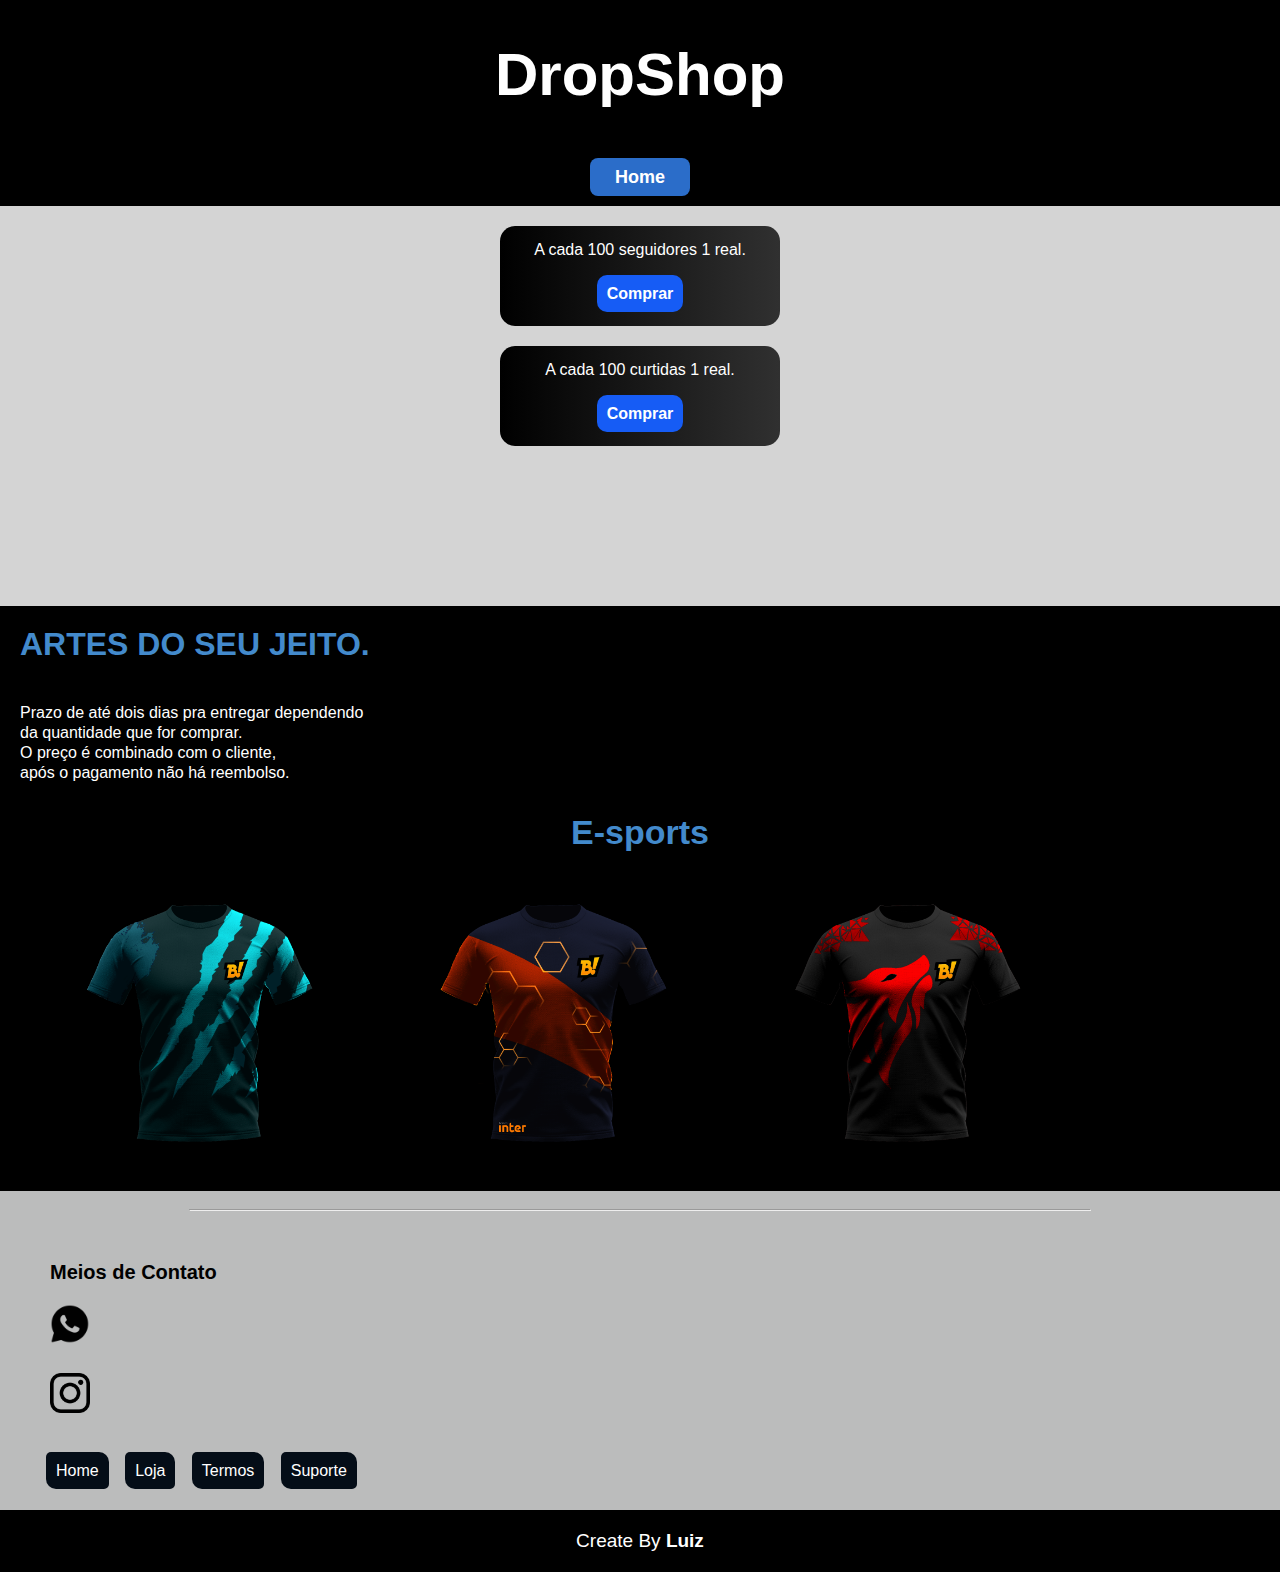
==== loja/loja.html @ 476e79e5 "Imagens atualizadas" ====
<!DOCTYPE html>
<html lang="pt-br">
<head>
    <meta charset="UTF-8">
    <meta http-equiv="X-UA-Compatible" content="IE=edge">
    <meta name="viewport" content="width=device-width, initial-scale=1.0">
    <title>Dropshop - Loja</title>
    <link rel="stylesheet" href="../CSS/style.css">
    <style>
        body {
            background-color: rgb(212, 212, 212);
        }
    </style>
</head>
<body>
    <header class="header__home">
        <h1 class="nome_do_site">DropShop</h1>
        <p class="btn_loja">
            <a href="../index.html">Home</a>
        </p>
    </header>

    <div class="container1">
        <div class="bloco_seguidores">
            <p>A cada 100 seguidores 1 real.</p>
            <p class="btn_comprar_seguidores">
                <a href="https://wa.me/5561992684938">Comprar</a>
            </p>
        </div>
        <div class="bloco_seguidores">
            <p>A cada 100 curtidas 1 real.</p>
            <p class="btn_comprar_seguidores">
                <a href="https://wa.me/5561992684938">Comprar</a>
            </p>
        </div>
    </div>
    <div class="container2">
        <h1 class="titulo_design">
            ARTES DO SEU JEITO.
        </h1>
        <p class="texto__design">
            Prazo de até dois dias pra entregar dependendo <br> da quantidade que for comprar. <br>
            O preço é combinado com o cliente, <br> após o pagamento não há reembolso.
        </p>
        <h2 class="titulo_esports">
            E-sports
        </h2>
        <div class="blusa-esports">
            <img src="../images/blusa1-esports.png" alt="Blusa 1">
        </div>
        <div class="blusa-esports">
            <img src="../images/blusa2-esports.png" alt="Blusa 2">
        </div>
        <div class="blusa-esports">
            <img src="../images/blusa3-esports.png" alt="Blusa 3">
        </div>
    </div>
    <footer class="rodape">
        <br>
        <hr>
        <p class="contato_footer">
            Meios de Contato
        </p>
        <p>
            <a href="https://wa.me/5561992684938"><img src="../images/WhatsApp-Ícone-Preto-PNG.png" alt="Imagem whatsapp"></a>
        </p>
        <p>
            <a href="https://instagram.com/drhopshop_oficial"><img src="../images/imagem-insta.png" alt="Imagem instagram"></a>
        </p>
        <div class="footer__btns">
            <p class="btn_footer">
                <a href="../index.html">Home</a>
                <a href="loja.html">Loja</a>
                <a href="#">Termos</a>
                <a href="#">Suporte</a>
            </p>
        </div>
        <p class="criado_por_luiz">Create By <a href="https://github.com/LuizHenrique001">Luiz</a></p>
    </footer>
</body>
</html>
---- CSS/style.css ----
@charset "UTF-8";

* {
    padding: 0;
    margin: 0;
}

@import url('https://fonts.googleapis.com/css2?family=Montserrat+Alternates:ital,wght@0,700;0,800;0,900;&display=swap');

@import url('https://fonts.googleapis.com/css2?family=Koulen&display=swap');

:root {
    --cor1: #13293d;
    --cor2: rgb(0, 204, 255);
    --cor3: #1e1f29;
    --cor4: #45b8ed;
    --cor5: #f3f3f3;
    --cor6: #6092ac;
}

/* Parte Inicial */

.principal {
    width: 100%;
    height: 100%;
    background-image: linear-gradient(to left, var(--cor1), #3a77b1);
}

.header__home {
    background-color: black;
}

.nome_do_site {
    font-family: 'Koulen', sans-serif;
    /*color: var(--cor2);*/
    color: white;
    padding: 40px;
    font-size: 60px;
    text-align: center;
}

.bloco_info_1 {
    background-image: linear-gradient(to right, black, rgb(37, 37, 37));
    padding: 70px 20px;
}

.info_dos_produtos {
    font-family: 'Montserrat', sans-serif;
    font-weight: bold;
    font-size: 39px;
    line-height: 50px;
    color: #3a77b1;
}

.bloco_info_2 {
    background-color: #3a77b1;
    height: 400px;
    width: 100%;
}

.info_do_site {
    font-family: 'Montserrat', sans-serif;
    color: white;
    padding: 40px;
    line-height: 39px; 
    font-size: 26px;
}

/* Blocos */

.bloco1 {
    width: 100%;
    height: 450px;
    background-color: black;
    color: white;
    padding: 20px 0px;
}

.informacao_do_bloco1 {
    color: white;
    font-family: 'Montserrat', sans-serif;
    font-weight: 800;
    padding: 40px;
    font-size: 8vh;
    line-height: 80px;
}

.btn_contato {
    font-family: Arial, Helvetica, sans-serif;
    font-weight: bold;
    font-size: 23px;
    text-align: center;
    margin-bottom: 20px;
}

.btn_contato a {
    color: white;
    padding: 8px 19px;
    border-radius: 15px;
    border: 1px solid white;
    text-decoration: none;
    transition: .4s;
}

.btn_contato a:hover {
    border: 1px solid rgb(0, 0, 0);
    color: black;
    background-color: white;
}

.bloco2 {
    width: 100%;
    height: 450px;
    background-color: var(--cor1);
    color: var(--cor2);
    padding: 20px 0px;
}

.informacao_do_bloco2 {
    font-family: 'Montserrat', sans-serif;
    font-weight: 900;
    padding: 40px;
    font-size: 8vh;
    line-height: 80px;
    text-align: end;
}

.bloco3 {
    background-color: rgb(255, 255, 255);
    color: rgb(0, 0, 0);
}

.bloco3 > h1 {
    font-family: 'Montserrat', sans-serif;
    font-weight: bold
    ;
    padding: 40px;
}

.bloco3 > ul {
    font-family: Arial, Helvetica, sans-serif;
    padding: 30px;
    font-size: 25px;
    line-height: 39px;
    margin-left: 30px;
}

/* Rodape do Site */

.rodape {
    width: 100%;
    height: 100%;
    background-color: rgba(147, 150, 150, 0.378);

}

hr {
    margin-top: 30px;
    max-width: 900px;
    margin: auto;
}

.contato_footer {
    font-family: Arial, Helvetica, sans-serif;
    font-weight: bold;
    color: rgb(0, 0, 0);
    font-size: 20px;
    margin: 50px 0px 10px 50px;
}

.criado_por_luiz {
    font-family: Arial, Helvetica, sans-serif;
    font-size: 19px;
    background-color: black;
    color: white;
    text-align: center;
    padding: 20px;
}

.criado_por_luiz a {
    color: white;
    text-decoration: none;
    font-weight: bold;
}

.criado_por_luiz a:hover {
    text-decoration: underline;
}

img {
    width: 40px;
    height: 40px;
    padding: 10px 0px 15px 50px;
}

.footer_btns {
    display: inline-flex;
    flex-direction: row;
    justify-content: center;
    align-items: center;
}

.btn_footer {
    font-family: 'Montserrat', sans-serif;
    padding: 30px 30px 30px 40px;
}

.btn_footer a {
    text-decoration: none;
    color: rgb(255, 255, 255);
    background-color: #040d17;
    padding: 10px;
    margin: 6px;
    border-radius: 5px 10px;
}

/* Loja */

.btn_loja {
    font-family: 'Montserrat', sans-serif;
    font-weight: bold;
    font-size: 18px;
    text-align: center;
    padding: 18px;
}

.btn_loja a {
    background-color: rgb(43, 109, 201);
    color: white;
    text-decoration: none;
    padding: 9px 25px;
    border-radius: 8px;
    transition: .3s ease-in-out;
}

.btn_loja a:hover {
    background-color: rgb(31, 76, 140);
    padding: 9px 35px;
}

.container1 {
    display: table;
    margin: auto;
    height: 400px;
    width: 100%;
}

.container1 p {
    font-family: 'Montserrat', sans-serif;
    color: white;
    padding-top: 15px;
    text-align: center;
}

.bloco_seguidores {
    margin: auto;
    margin-top: 20px;
    height: 100px;
    width: 280px;
    border-radius: 15px;
    background-image: linear-gradient(to right, black, rgb(48, 48, 48));
}

.btn_comprar_seguidores {
    margin: 11px;
    text-align: center;
    font-family: 'Montserrat', sans-serif;
    font-weight: bold
}

.btn_comprar_seguidores a {
    color: white;
    text-decoration: none;
    background-color: rgb(22, 92, 245);
    border-radius: 10px;
    padding: 10px;
    transition: .3s;
}

.btn_comprar_seguidores a:hover {
    border-radius: 0;
    background-color: #1e405f;
}

/* container 2 */

.container2 {
    width: 100%;
    height: 100%;
    background-color: rgb(0, 0, 0);
}

.titulo_design {
    font-family: 'Montserrat', sans-serif;
    font-weight: bold;
    color: #438acc;
    padding: 20px;
}

.texto__design {
    font-family: 'Montserrat', sans-serif;
    color: white;
    padding: 20px;
    line-height: 20px;
}

.titulo_esports {
    font-family: 'Montserrat', sans-serif;
    font-weight: bold;
    color: #438acc;
    text-align: center;
    padding: 10px;
    font-size: 34px;
}

.blusa-esports {
    display: inline-flex;
    margin: auto;
    justify-content: center;
    align-items: center;
}

.blusa-esports img {
    height: 300px;
    width: 300px;
}
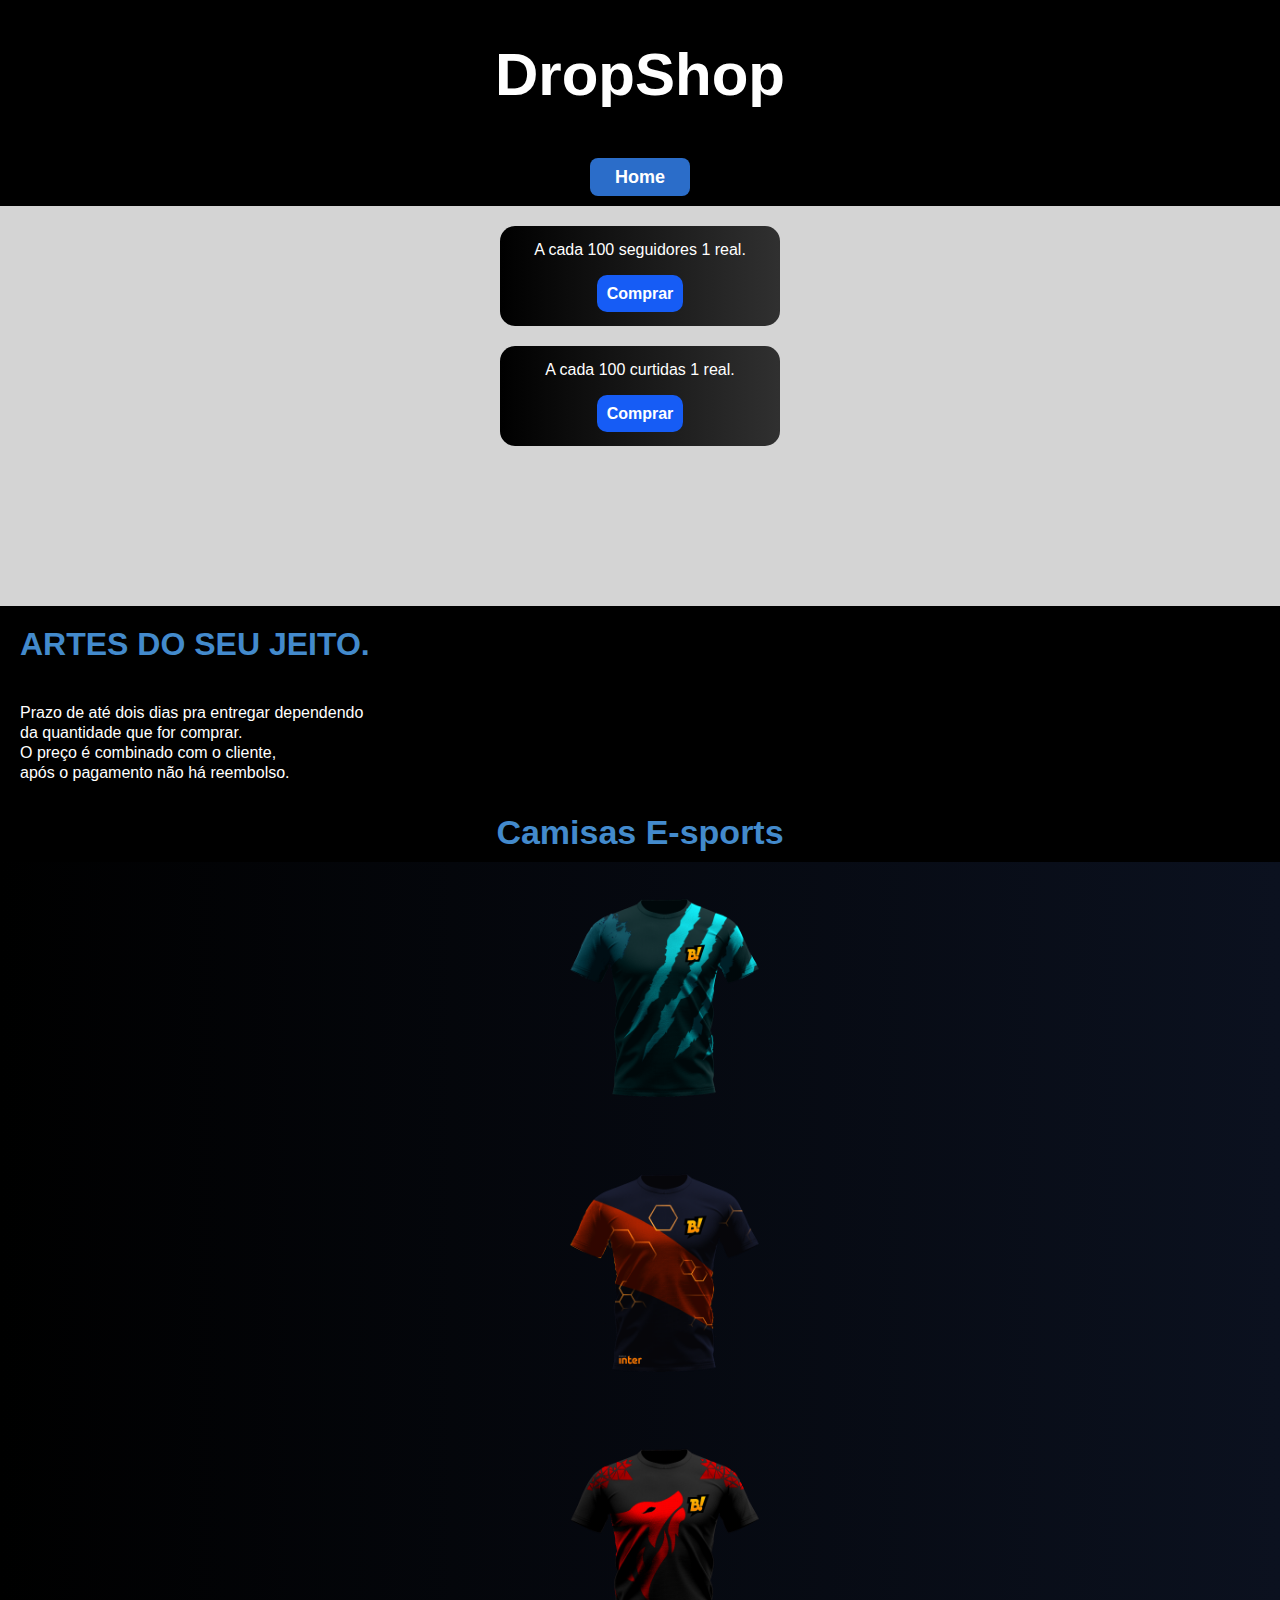
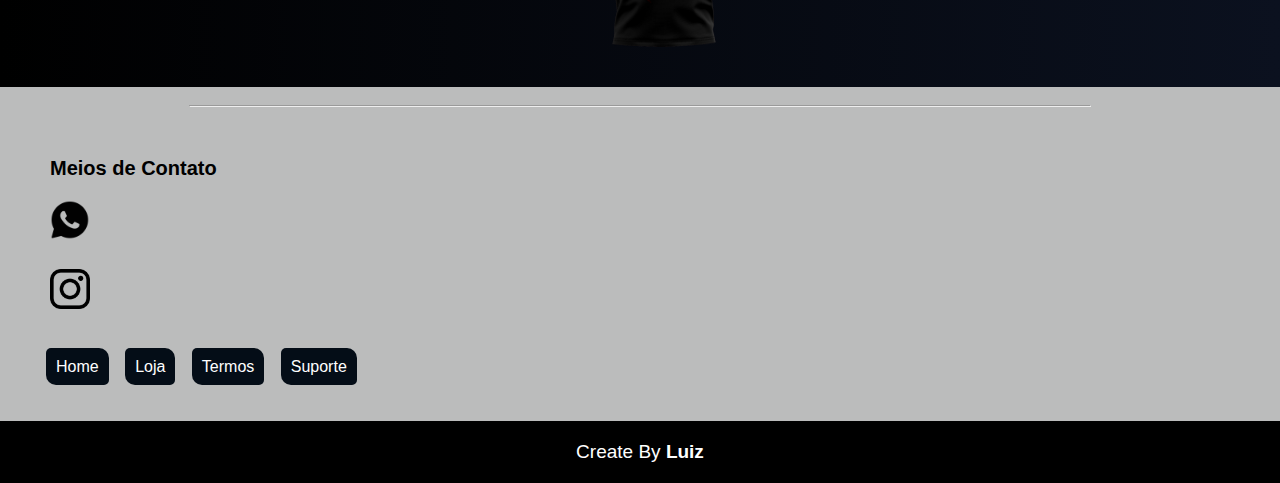
==== commit 16b5a640: "Cor atualizado" ====
--- a/loja/loja.html
+++ b/loja/loja.html
@@ -43,7 +43,7 @@
             O preço é combinado com o cliente, <br> após o pagamento não há reembolso.
         </p>
         <h2 class="titulo_esports">
-            E-sports
+            Camisas E-sports
         </h2>
         <div class="blusa-esports">
             <img src="../images/blusa1-esports.png" alt="Blusa 1">
--- a/CSS/style.css
+++ b/CSS/style.css
@@ -202,7 +202,7 @@
 
 .btn_footer {
     font-family: 'Montserrat', sans-serif;
-    padding: 30px 30px 30px 40px;
+    padding: 30px 30px 45px 40px;
 }
 
 .btn_footer a {
@@ -314,13 +314,14 @@
 }
 
 .blusa-esports {
-    display: inline-flex;
-    margin: auto;
+    display: flex;
+    flex-direction: row;
     justify-content: center;
     align-items: center;
+    background-image: linear-gradient(to right, black, rgb(11, 17, 31));
 }
 
 .blusa-esports img {
-    height: 300px;
-    width: 300px;
+    height: 250px;
+    width: 250px;
 }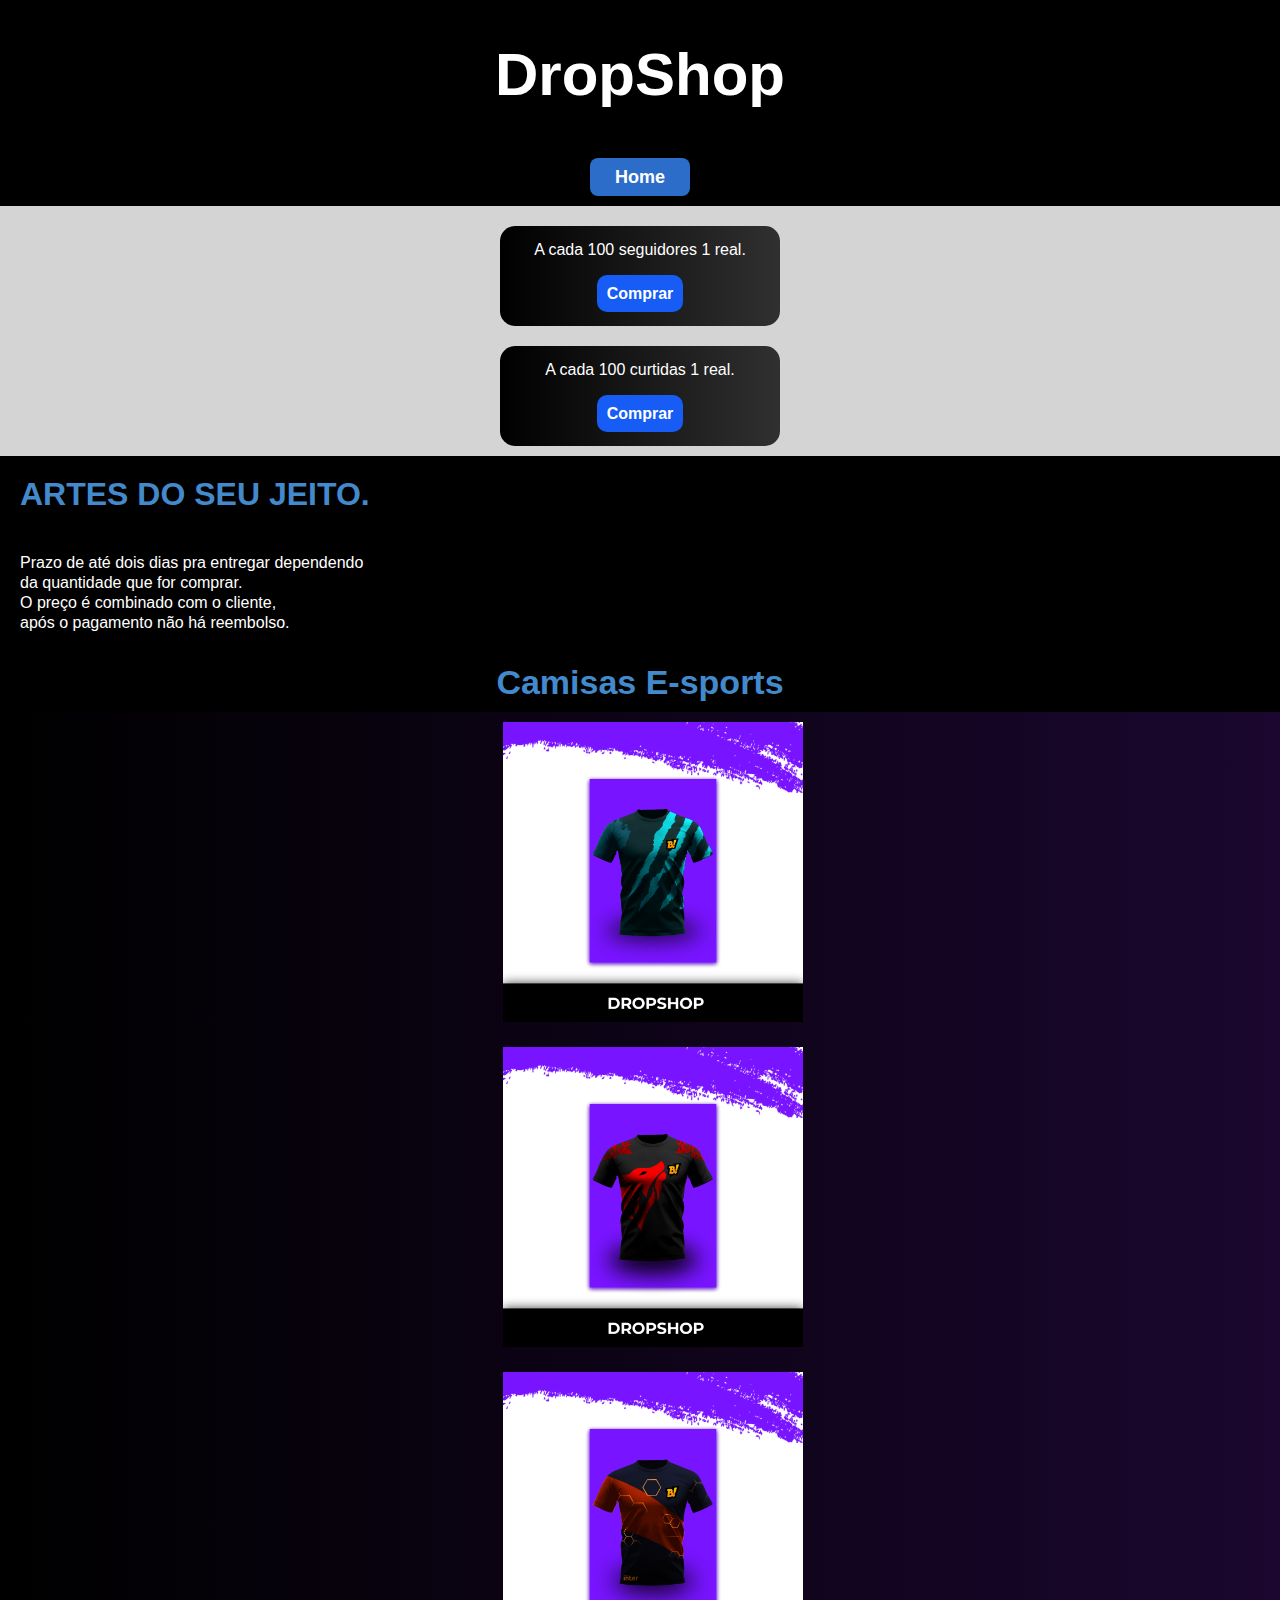
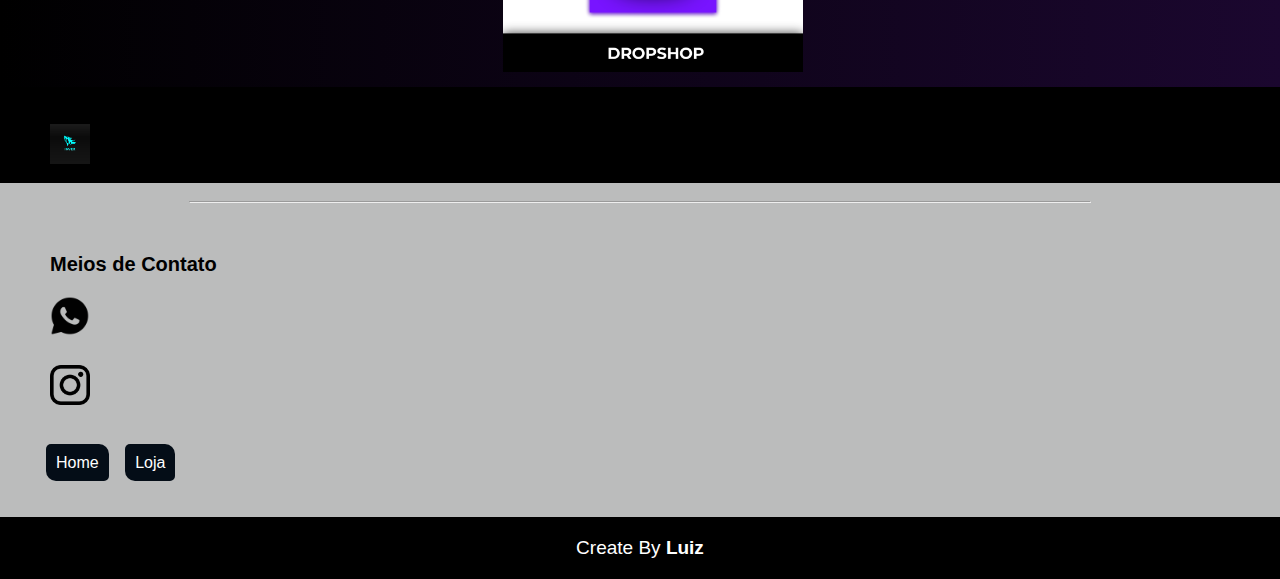
==== commit beb92762: "At" ====
--- a/loja/loja.html
+++ b/loja/loja.html
@@ -54,6 +54,14 @@
         <div class="blusa-esports">
             <img src="../images/blusa3-esports.png" alt="Blusa 3">
         </div>
+        <div class="logos_design">
+            <h2 class="titulo_logos">
+                Logos
+            </h2>
+            <div class="div_logos">
+                <img src="../images/logo.png" alt="Logo minimalista">
+            </div>
+        </div>
     </div>
     <footer class="rodape">
         <br>
@@ -71,8 +79,6 @@
             <p class="btn_footer">
                 <a href="../index.html">Home</a>
                 <a href="loja.html">Loja</a>
-                <a href="#">Termos</a>
-                <a href="#">Suporte</a>
             </p>
         </div>
         <p class="criado_por_luiz">Create By <a href="https://github.com/LuizHenrique001">Luiz</a></p>
--- a/CSS/style.css
+++ b/CSS/style.css
@@ -241,7 +241,7 @@
 .container1 {
     display: table;
     margin: auto;
-    height: 400px;
+    height: 250px;
     width: 100%;
 }
 
@@ -318,10 +318,17 @@
     flex-direction: row;
     justify-content: center;
     align-items: center;
-    background-image: linear-gradient(to right, black, rgb(11, 17, 31));
+    background-image: linear-gradient(to right, black, rgb(27, 7, 47));
 }
 
 .blusa-esports img {
-    height: 250px;
-    width: 250px;
+    height: 300px;
+    width: 300px;
+    padding-right: 25px;
+}
+
+/* Logos */
+
+.logos-design {
+    display
 }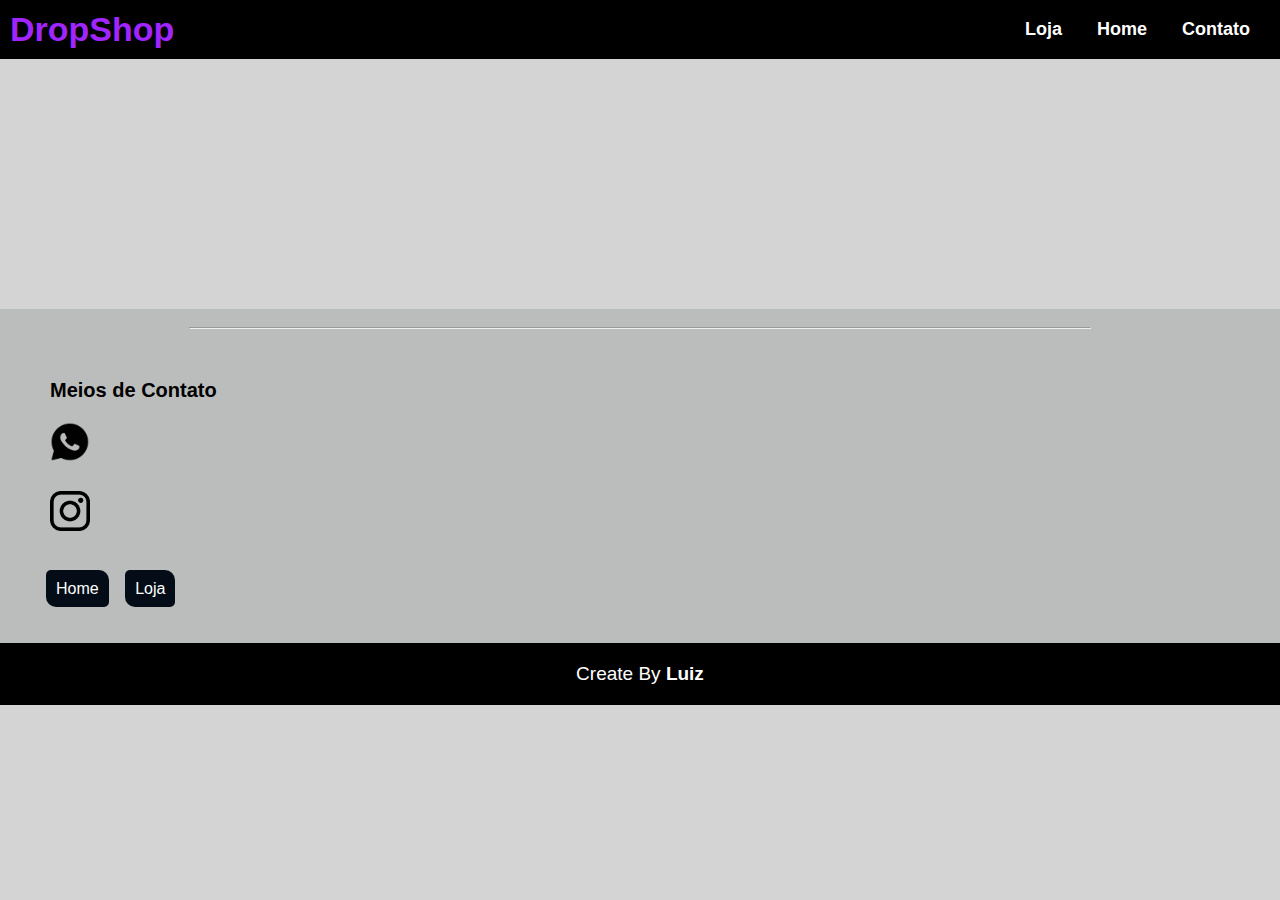
==== commit 0fab92b1: "At" ====
--- a/loja/loja.html
+++ b/loja/loja.html
@@ -13,55 +13,16 @@
     </style>
 </head>
 <body>
-    <header class="header__home">
+    <nav class="header__home">
         <h1 class="nome_do_site">DropShop</h1>
         <p class="btn_loja">
+            <a href="loja.html">Loja</a>
             <a href="../index.html">Home</a>
+            <a href="https://wa.me/5561992684938">Contato</a>
         </p>
-    </header>
+    </nav>
+    <div class="container1">
 
-    <div class="container1">
-        <div class="bloco_seguidores">
-            <p>A cada 100 seguidores 1 real.</p>
-            <p class="btn_comprar_seguidores">
-                <a href="https://wa.me/5561992684938">Comprar</a>
-            </p>
-        </div>
-        <div class="bloco_seguidores">
-            <p>A cada 100 curtidas 1 real.</p>
-            <p class="btn_comprar_seguidores">
-                <a href="https://wa.me/5561992684938">Comprar</a>
-            </p>
-        </div>
-    </div>
-    <div class="container2">
-        <h1 class="titulo_design">
-            ARTES DO SEU JEITO.
-        </h1>
-        <p class="texto__design">
-            Prazo de até dois dias pra entregar dependendo <br> da quantidade que for comprar. <br>
-            O preço é combinado com o cliente, <br> após o pagamento não há reembolso.
-        </p>
-        <h2 class="titulo_esports">
-            Camisas E-sports
-        </h2>
-        <div class="blusa-esports">
-            <img src="../images/blusa1-esports.png" alt="Blusa 1">
-        </div>
-        <div class="blusa-esports">
-            <img src="../images/blusa2-esports.png" alt="Blusa 2">
-        </div>
-        <div class="blusa-esports">
-            <img src="../images/blusa3-esports.png" alt="Blusa 3">
-        </div>
-        <div class="logos_design">
-            <h2 class="titulo_logos">
-                Logos
-            </h2>
-            <div class="div_logos">
-                <img src="../images/logo.png" alt="Logo minimalista">
-            </div>
-        </div>
     </div>
     <footer class="rodape">
         <br>
--- a/CSS/style.css
+++ b/CSS/style.css
@@ -16,6 +16,7 @@
     --cor4: #45b8ed;
     --cor5: #f3f3f3;
     --cor6: #6092ac;
+    --cor7: rgb(110, 0, 195);
 }
 
 /* Parte Inicial */
@@ -27,34 +28,42 @@
 }
 
 .header__home {
+    display: flex;
+    flex-direction: row;
+    justify-content: left;
+    align-items: center;
     background-color: black;
+    width: 100%;
 }
 
 .nome_do_site {
     font-family: 'Koulen', sans-serif;
     /*color: var(--cor2);*/
-    color: white;
-    padding: 40px;
-    font-size: 60px;
-    text-align: center;
+    color: rgb(161, 37, 255);
+    padding: 10px;
+    font-size: 34px;
 }
 
 .bloco_info_1 {
-    background-image: linear-gradient(to right, black, rgb(37, 37, 37));
-    padding: 70px 20px;
+    width: 100%;
+    height: 500px;
+    background-image: url('../images/pexels-karolina-grabowska-7679645.jpg');
+    background-position: center center;
+    background-repeat: no-repeat;
+    background-size: cover;
 }
 
 .info_dos_produtos {
     font-family: 'Montserrat', sans-serif;
-    font-weight: bold;
-    font-size: 39px;
-    line-height: 50px;
+    font-size: 19px;
+    line-height: 30px;
     color: #3a77b1;
+    padding: 10px 0px 10px 50px;
 }
 
 .bloco_info_2 {
     background-color: #3a77b1;
-    height: 400px;
+    height: 300px;
     width: 100%;
 }
 
@@ -64,6 +73,36 @@
     padding: 40px;
     line-height: 39px; 
     font-size: 26px;
+}
+
+.btn_loja_main {
+    font-family: 'MontSerrat', sans-serif;
+    font-weight: bold;
+    font-size: 19px;
+    padding: 10px 0px 0px 50px;
+}
+
+.btn_loja_main a {
+    color: white;
+    text-decoration: none;
+    background-color: var(--cor7);
+    padding: 10px 25px;
+    border-radius: 5px;
+    transition: 0.3s;
+}
+
+.btn_loja_main a:hover {
+    background-color: rgb(25, 13, 33);
+}
+
+.nome_site_main {
+    font-family: 'Montserrat', sans-serif;
+    font-weight: bold;
+    color: var(--cor7);
+    font-size: 50px;
+    padding: 10px 0px 0px 50px;
+    width: 100%;
+    padding-top: 80px;
 }
 
 /* Blocos */
@@ -220,22 +259,21 @@
     font-family: 'Montserrat', sans-serif;
     font-weight: bold;
     font-size: 18px;
-    text-align: center;
-    padding: 18px;
+    margin-left: auto;
+    padding: 10px;
 }
 
 .btn_loja a {
-    background-color: rgb(43, 109, 201);
-    color: white;
-    text-decoration: none;
-    padding: 9px 25px;
-    border-radius: 8px;
+    color: white;
+    text-decoration: none;
+    padding: 10px;
+    border-radius: 5px;
     transition: .3s ease-in-out;
+    margin: 10px 10px 10px 0px;
 }
 
 .btn_loja a:hover {
-    background-color: rgb(31, 76, 140);
-    padding: 9px 35px;
+    background-color: rgb(110, 0, 195);
 }
 
 .container1 {
@@ -252,83 +290,3 @@
     text-align: center;
 }
 
-.bloco_seguidores {
-    margin: auto;
-    margin-top: 20px;
-    height: 100px;
-    width: 280px;
-    border-radius: 15px;
-    background-image: linear-gradient(to right, black, rgb(48, 48, 48));
-}
-
-.btn_comprar_seguidores {
-    margin: 11px;
-    text-align: center;
-    font-family: 'Montserrat', sans-serif;
-    font-weight: bold
-}
-
-.btn_comprar_seguidores a {
-    color: white;
-    text-decoration: none;
-    background-color: rgb(22, 92, 245);
-    border-radius: 10px;
-    padding: 10px;
-    transition: .3s;
-}
-
-.btn_comprar_seguidores a:hover {
-    border-radius: 0;
-    background-color: #1e405f;
-}
-
-/* container 2 */
-
-.container2 {
-    width: 100%;
-    height: 100%;
-    background-color: rgb(0, 0, 0);
-}
-
-.titulo_design {
-    font-family: 'Montserrat', sans-serif;
-    font-weight: bold;
-    color: #438acc;
-    padding: 20px;
-}
-
-.texto__design {
-    font-family: 'Montserrat', sans-serif;
-    color: white;
-    padding: 20px;
-    line-height: 20px;
-}
-
-.titulo_esports {
-    font-family: 'Montserrat', sans-serif;
-    font-weight: bold;
-    color: #438acc;
-    text-align: center;
-    padding: 10px;
-    font-size: 34px;
-}
-
-.blusa-esports {
-    display: flex;
-    flex-direction: row;
-    justify-content: center;
-    align-items: center;
-    background-image: linear-gradient(to right, black, rgb(27, 7, 47));
-}
-
-.blusa-esports img {
-    height: 300px;
-    width: 300px;
-    padding-right: 25px;
-}
-
-/* Logos */
-
-.logos-design {
-    display
-}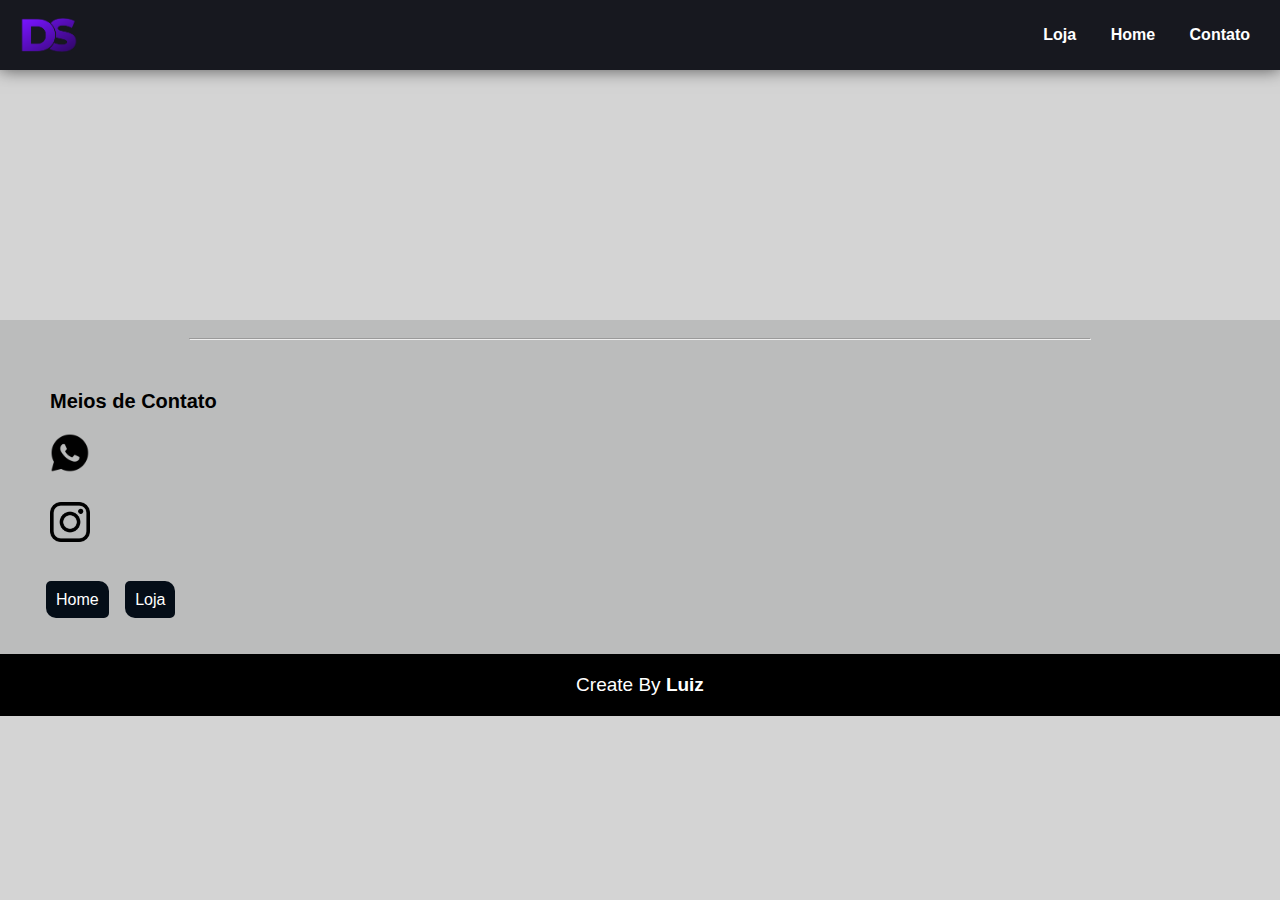
==== commit 0f9f945b: "Atualizado" ====
--- a/loja/loja.html
+++ b/loja/loja.html
@@ -14,7 +14,7 @@
 </head>
 <body>
     <nav class="header__home">
-        <h1 class="nome_do_site">DropShop</h1>
+        <img src="../images/logo-dropshop.png" alt="Logo Drop Shop">
         <p class="btn_loja">
             <a href="loja.html">Loja</a>
             <a href="../index.html">Home</a>
@@ -31,10 +31,10 @@
             Meios de Contato
         </p>
         <p>
-            <a href="https://wa.me/5561992684938"><img src="../images/WhatsApp-Ícone-Preto-PNG.png" alt="Imagem whatsapp"></a>
+            <a href="https://wa.me/5561992684938"><img class="imagem-redes-sociais" src="../images/WhatsApp-Ícone-Preto-PNG.png" alt="Imagem whatsapp"></a>
         </p>
         <p>
-            <a href="https://instagram.com/drhopshop_oficial"><img src="../images/imagem-insta.png" alt="Imagem instagram"></a>
+            <a href="https://instagram.com/drhopshop_oficial"><img class="imagem-redes-sociais" src="../images/imagem-insta.png" alt="Imagem instagram"></a>
         </p>
         <div class="footer__btns">
             <p class="btn_footer">
--- a/CSS/style.css
+++ b/CSS/style.css
@@ -10,13 +10,12 @@
 @import url('https://fonts.googleapis.com/css2?family=Koulen&display=swap');
 
 :root {
-    --cor1: #13293d;
+    --cor1: rgb(120, 20, 255);
     --cor2: rgb(0, 204, 255);
     --cor3: #1e1f29;
     --cor4: #45b8ed;
-    --cor5: #f3f3f3;
+    --cor5: rgb(19, 41, 62);
     --cor6: #6092ac;
-    --cor7: rgb(110, 0, 195);
 }
 
 /* Parte Inicial */
@@ -28,42 +27,39 @@
 }
 
 .header__home {
+    width: 100%;
+    height: 70px;
     display: flex;
     flex-direction: row;
     justify-content: left;
     align-items: center;
-    background-color: black;
-    width: 100%;
-}
-
-.nome_do_site {
-    font-family: 'Koulen', sans-serif;
-    /*color: var(--cor2);*/
-    color: rgb(161, 37, 255);
-    padding: 10px;
-    font-size: 34px;
+    background-color: #17181f;
+    box-shadow: 0px 0px 16px rgba(0, 0, 0, 0.602);
+}
+
+.header__home img {
+    width: 58px;
+    height: 58px;
+    padding: 0px 0px 0px 20px; 
 }
 
 .bloco_info_1 {
     width: 100%;
     height: 500px;
-    background-image: url('../images/pexels-karolina-grabowska-7679645.jpg');
-    background-position: center center;
-    background-repeat: no-repeat;
-    background-size: cover;
+    background-color: #1e1f29;
 }
 
 .info_dos_produtos {
     font-family: 'Montserrat', sans-serif;
     font-size: 19px;
     line-height: 30px;
-    color: #3a77b1;
-    padding: 10px 0px 10px 50px;
+    color: var(--cor6);
+    padding: 0px 0px 0px 40px;
 }
 
 .bloco_info_2 {
     background-color: #3a77b1;
-    height: 300px;
+    height: 400px;
     width: 100%;
 }
 
@@ -72,37 +68,36 @@
     color: white;
     padding: 40px;
     line-height: 39px; 
-    font-size: 26px;
+    font-size: 20px;
 }
 
 .btn_loja_main {
     font-family: 'MontSerrat', sans-serif;
     font-weight: bold;
     font-size: 19px;
-    padding: 10px 0px 0px 50px;
+    padding: 30px 0px 0px 40px;
 }
 
 .btn_loja_main a {
     color: white;
     text-decoration: none;
-    background-color: var(--cor7);
-    padding: 10px 25px;
+    background-color: var(--cor1);
+    padding: 10px 30px;
     border-radius: 5px;
     transition: 0.3s;
 }
 
 .btn_loja_main a:hover {
-    background-color: rgb(25, 13, 33);
+    background-color: rgb(94, 0, 157);
+    box-shadow: 0px 0px 10px rgba(0, 0, 0, 0.578);
 }
 
 .nome_site_main {
-    font-family: 'Montserrat', sans-serif;
-    font-weight: bold;
-    color: var(--cor7);
+    font-family: 'Koulen', sans-serif;
+    font-weight: bold;
+    color: rgb(120, 20, 255);
     font-size: 50px;
-    padding: 10px 0px 0px 50px;
-    width: 100%;
-    padding-top: 80px;
+    padding: 70px 0px 14px 40px;
 }
 
 /* Blocos */
@@ -125,7 +120,7 @@
 }
 
 .btn_contato {
-    font-family: Arial, Helvetica, sans-serif;
+    font-family: 'Montserrat', Helvetica, sans-serif;
     font-weight: bold;
     font-size: 23px;
     text-align: center;
@@ -142,7 +137,6 @@
 }
 
 .btn_contato a:hover {
-    border: 1px solid rgb(0, 0, 0);
     color: black;
     background-color: white;
 }
@@ -150,7 +144,7 @@
 .bloco2 {
     width: 100%;
     height: 450px;
-    background-color: var(--cor1);
+    background-color: var(--cor5);
     color: var(--cor2);
     padding: 20px 0px;
 }
@@ -226,7 +220,7 @@
     text-decoration: underline;
 }
 
-img {
+.imagem-redes-sociais {
     width: 40px;
     height: 40px;
     padding: 10px 0px 15px 50px;
@@ -251,6 +245,7 @@
     padding: 10px;
     margin: 6px;
     border-radius: 5px 10px;
+    transition: .3s;
 }
 
 /* Loja */
@@ -258,7 +253,7 @@
 .btn_loja {
     font-family: 'Montserrat', sans-serif;
     font-weight: bold;
-    font-size: 18px;
+    font-size: 16px;
     margin-left: auto;
     padding: 10px;
 }
@@ -266,9 +261,9 @@
 .btn_loja a {
     color: white;
     text-decoration: none;
-    padding: 10px;
+    padding: 8px 10px;
     border-radius: 5px;
-    transition: .3s ease-in-out;
+    transition: .2s ease-in;
     margin: 10px 10px 10px 0px;
 }
 
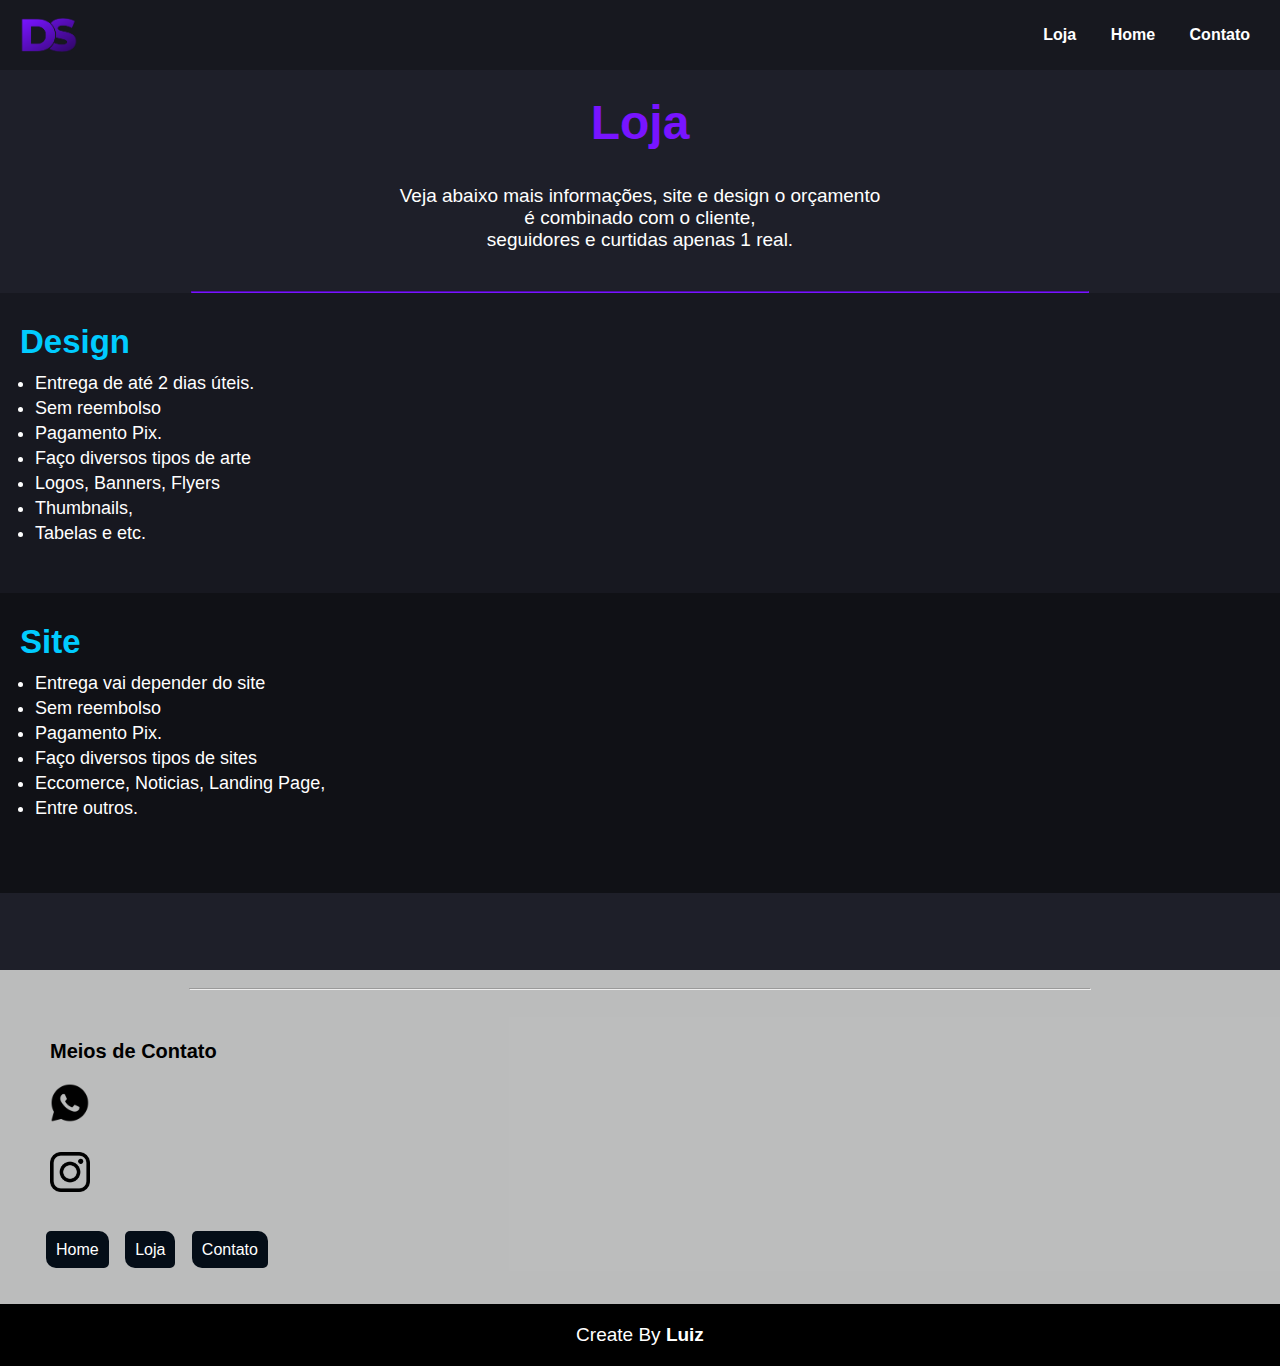
==== commit ea643870: "Atualizado" ====
--- a/loja/loja.html
+++ b/loja/loja.html
@@ -18,11 +18,44 @@
         <p class="btn_loja">
             <a href="loja.html">Loja</a>
             <a href="../index.html">Home</a>
-            <a href="https://wa.me/5561992684938">Contato</a>
+            <a href="https://wa.me/5561992684938" target="_blank">Contato</a>
         </p>
     </nav>
     <div class="container1">
-
+        <h1 class="nome_loja">
+            Loja
+        </h1>
+        <p class="info_loja">
+            Veja abaixo mais informações, site e design o orçamento <br> é combinado com o cliente, <br> seguidores e curtidas apenas 1 real.
+        </p>
+        <hr class="hr_loja">
+        <div class="bloco_design">
+            <h1 class="titulo_design">
+                Design
+            </h1>
+            <ul class="lista_design">
+                <li>Entrega de até 2 dias úteis.
+                <li>Sem reembolso
+                <li>Pagamento Pix.
+                <li>Faço diversos tipos de arte
+                <li>Logos, Banners, Flyers
+                <li>Thumbnails,
+                <li>Tabelas e etc.
+            </ul>
+        </div>
+        <div class="bloco_site">
+            <h1 class="titulo_site">
+                Site
+            </h1>
+            <ul class="lista_site">
+                <li>Entrega vai depender do site
+                <li>Sem reembolso
+                <li>Pagamento Pix.
+                <li>Faço diversos tipos de sites
+                <li>Eccomerce, Noticias, Landing Page,
+                <li>Entre outros.
+            </ul>
+        </div>
     </div>
     <footer class="rodape">
         <br>
@@ -31,15 +64,16 @@
             Meios de Contato
         </p>
         <p>
-            <a href="https://wa.me/5561992684938"><img class="imagem-redes-sociais" src="../images/WhatsApp-Ícone-Preto-PNG.png" alt="Imagem whatsapp"></a>
+            <a href="https://wa.me/5561992684938" target="_blank"><img class="imagem-redes-sociais" src="../images/WhatsApp-Ícone-Preto-PNG.png" alt="Imagem whatsapp"></a>
         </p>
         <p>
-            <a href="https://instagram.com/drhopshop_oficial"><img class="imagem-redes-sociais" src="../images/imagem-insta.png" alt="Imagem instagram"></a>
+            <a href="https://instagram.com/dropshop_oficial" target="_blank"><img class="imagem-redes-sociais" src="../images/imagem-insta.png" alt="Imagem instagram"></a>
         </p>
         <div class="footer__btns">
             <p class="btn_footer">
                 <a href="../index.html">Home</a>
                 <a href="loja.html">Loja</a>
+                <a href="https://wa.me/5561992684938" target="_blank">Contato</a>
             </p>
         </div>
         <p class="criado_por_luiz">Create By <a href="https://github.com/LuizHenrique001">Luiz</a></p>
--- a/CSS/style.css
+++ b/CSS/style.css
@@ -22,7 +22,7 @@
 
 .principal {
     width: 100%;
-    height: 100%;
+    height: 400px;
     background-image: linear-gradient(to left, var(--cor1), #3a77b1);
 }
 
@@ -100,6 +100,67 @@
     padding: 70px 0px 14px 40px;
 }
 
+/* Div opcao Produto */
+
+.div_opcao_produto {
+    text-align: center;
+    width: 100%;
+    height: 100%;
+    background-color: #1e1f29;
+    flex-direction: row;
+    justify-content: center;
+    align-items: center;
+}
+
+.div_descricao_produto {
+    display: inline-table;
+    width: 310px;
+    height: 170px;
+    box-shadow: 0px 0px 10px rgba(0, 0, 0, 0.499);
+    margin: 20px 10px;
+    border-radius: 5px;
+    transition: .4s;
+}
+
+.div_descricao_produto:hover {
+    height: 180px;
+    width: 320px;
+}
+
+.div_descricao_produto h1 {
+    font-family: 'Montserrat', sans-serif;
+    color: var(--cor1);
+    padding: 10px 0px 0px 10px;
+    text-align: left; 
+}
+
+.info_descricao_produto {
+    font-family: 'Montserrat', sans-serif;
+    color: white;
+    padding: 10px;
+    line-height: 22px;
+    text-align: left;
+}
+
+.btn_opcao_produto {
+    font-family: 'Montserrat', sans-serif;
+    text-align: center;
+    padding: 10px;
+}
+
+.btn_opcao_produto a {
+    color: white;
+    text-decoration: none;
+    background-color: #3a77b1;
+    padding: 10px 19px;
+    border-radius: 6px;
+    transition: .3s;
+}
+
+.btn_opcao_produto a:hover {
+    background-color: #23629c;
+}
+
 /* Blocos */
 
 .bloco1 {
@@ -272,16 +333,75 @@
 }
 
 .container1 {
-    display: table;
-    margin: auto;
-    height: 250px;
-    width: 100%;
-}
-
-.container1 p {
-    font-family: 'Montserrat', sans-serif;
-    color: white;
-    padding-top: 15px;
-    text-align: center;
-}
-
+    height: 900px;
+    width: 100%;
+    background-color: #1e1f29;
+}
+
+.nome_loja {
+    font-family: 'Montserrat', sans-serif;
+    font-weight: bold;
+    font-size: 48px;
+    text-align: center;
+    padding: 25px 10px;
+    color: var(--cor1); 
+}
+
+.info_loja {
+    font-family: 'Montserrat', sans-serif;
+    font-size: 19px;
+    text-align: center;
+    padding: 10px;
+    color: white; 
+}
+
+.bloco_design {
+    width: 100%;
+    height: 300px;
+    background-color: #171820;
+}
+
+.titulo_design {
+    font-family: 'Montserrat', sans-serif;
+    font-size: 33px;
+    font-weight: bold;
+    padding: 30px 0px 10px 20px;
+    color: var(--cor2); 
+}
+
+.lista_design {
+    font-family: 'Montserrat', sans-serif;
+    font-size: 18px;
+    margin-left: 35px; 
+    color: white;
+    line-height: 25px;
+}
+
+.bloco_site {
+    width: 100%;
+    height: 300px;
+    background-color: #101116;
+}
+
+.titulo_site {
+    font-family: 'Montserrat', sans-serif;
+    font-size: 33px;
+    font-weight: bold;
+    padding: 30px 0px 10px 20px;
+    color: var(--cor2); 
+}
+
+.lista_site {
+    font-family: 'Montserrat', sans-serif;
+    font-size: 18px;
+    margin-left: 35px; 
+    color: white;
+    line-height: 25px;
+}
+
+.hr_loja {
+    text-align: center;
+    width: 70%;
+    margin-top: 30px;
+    border-color: var(--cor1);
+}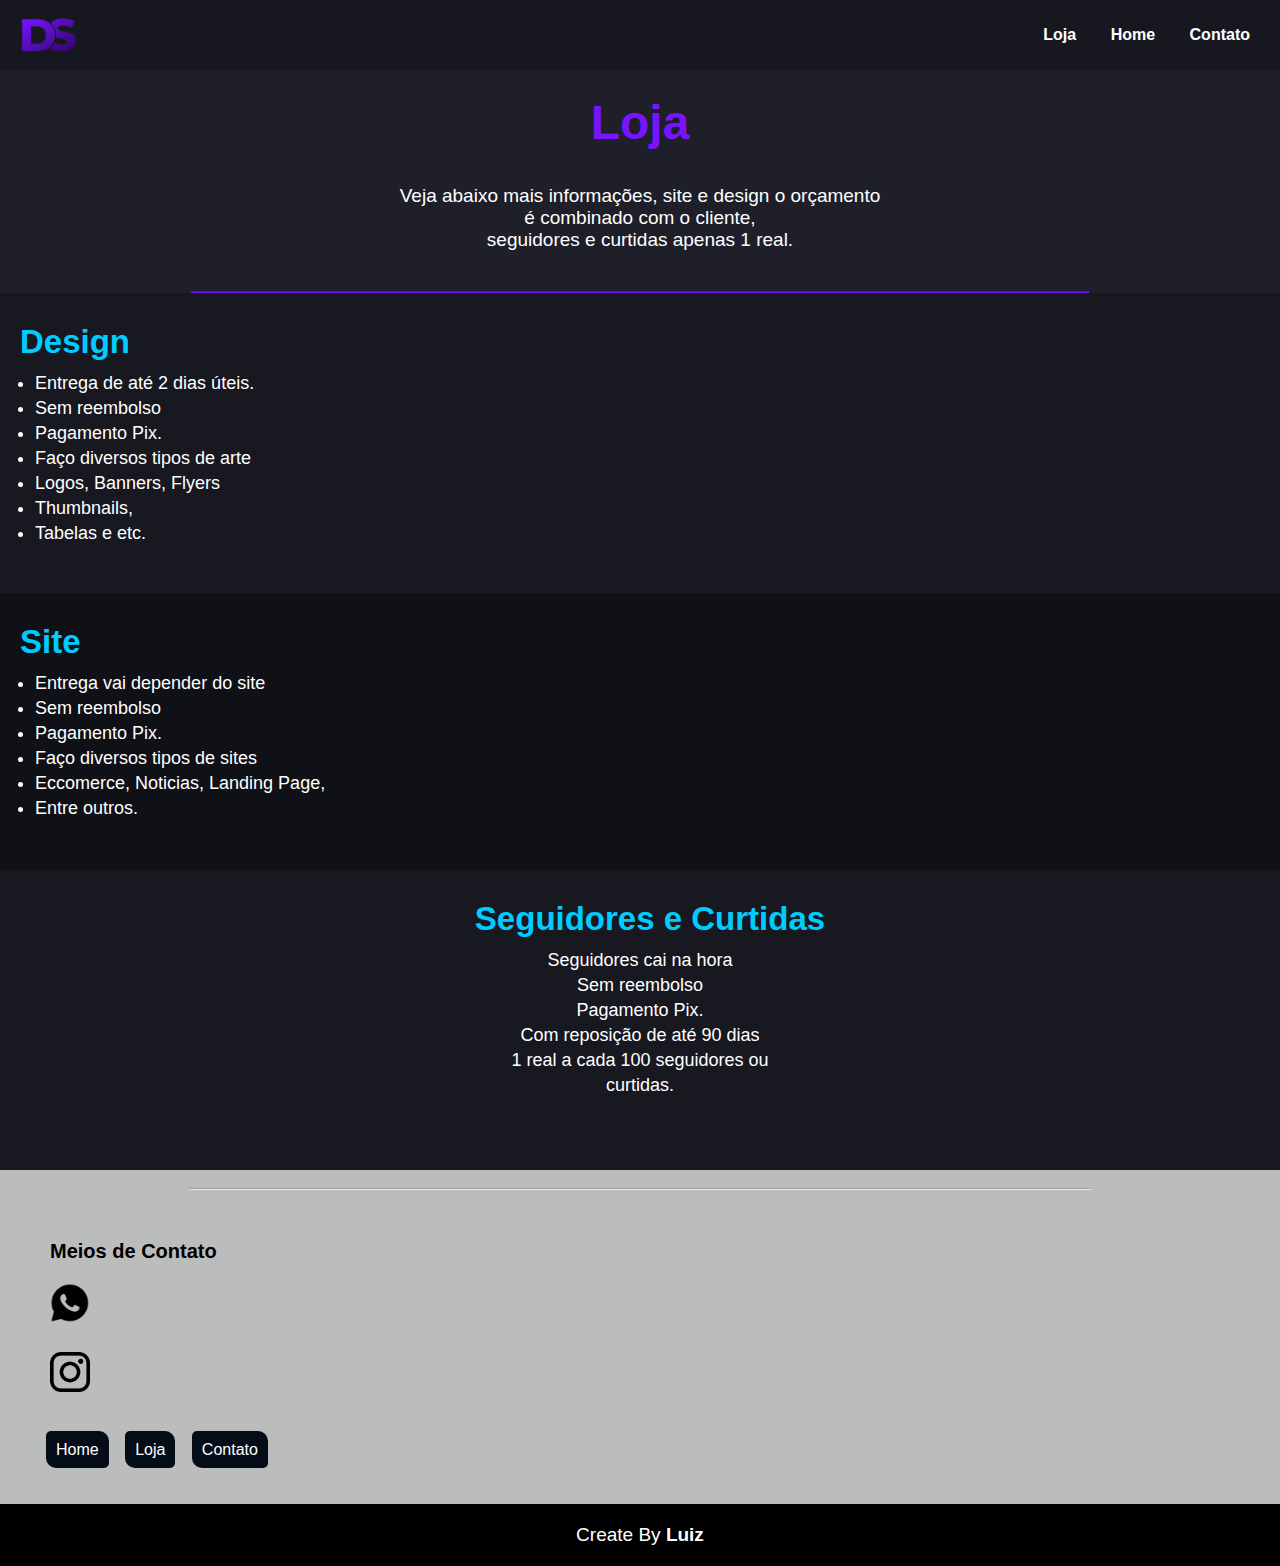
==== commit e8eb2a48: "Atualizado" ====
--- a/loja/loja.html
+++ b/loja/loja.html
@@ -57,6 +57,19 @@
             </ul>
         </div>
     </div>
+    <div class="bloco_seguidores">
+        <h1 class="titulo_seguidores">
+            Seguidores e Curtidas
+        </h1>
+        <ul class="lista_seguidores">
+            <li>Seguidores cai na hora
+            <li>Sem reembolso
+            <li>Pagamento Pix.
+            <li>Com reposição de até 90 dias
+            <li>1 real a cada 100 seguidores ou
+            <li>curtidas.
+        </ul>
+    </div>
     <footer class="rodape">
         <br>
         <hr>
--- a/CSS/style.css
+++ b/CSS/style.css
@@ -333,7 +333,7 @@
 }
 
 .container1 {
-    height: 900px;
+    height: 800px;
     width: 100%;
     background-color: #1e1f29;
 }
@@ -404,4 +404,28 @@
     width: 70%;
     margin-top: 30px;
     border-color: var(--cor1);
+}
+
+.bloco_seguidores {
+    width: 100%;
+    height: 300px;
+    background-color: #171820;
+}
+
+.titulo_seguidores {
+    font-family: 'Montserrat', sans-serif;
+    font-size: 33px;
+    font-weight: bold;
+    padding: 30px 0px 10px 20px;
+    color: var(--cor2); 
+    text-align: center;
+}
+
+.lista_seguidores {
+    font-family: 'Montserrat', sans-serif;
+    font-size: 18px;
+    color: white;
+    line-height: 25px;
+    text-align: center;
+    margin: auto;
 }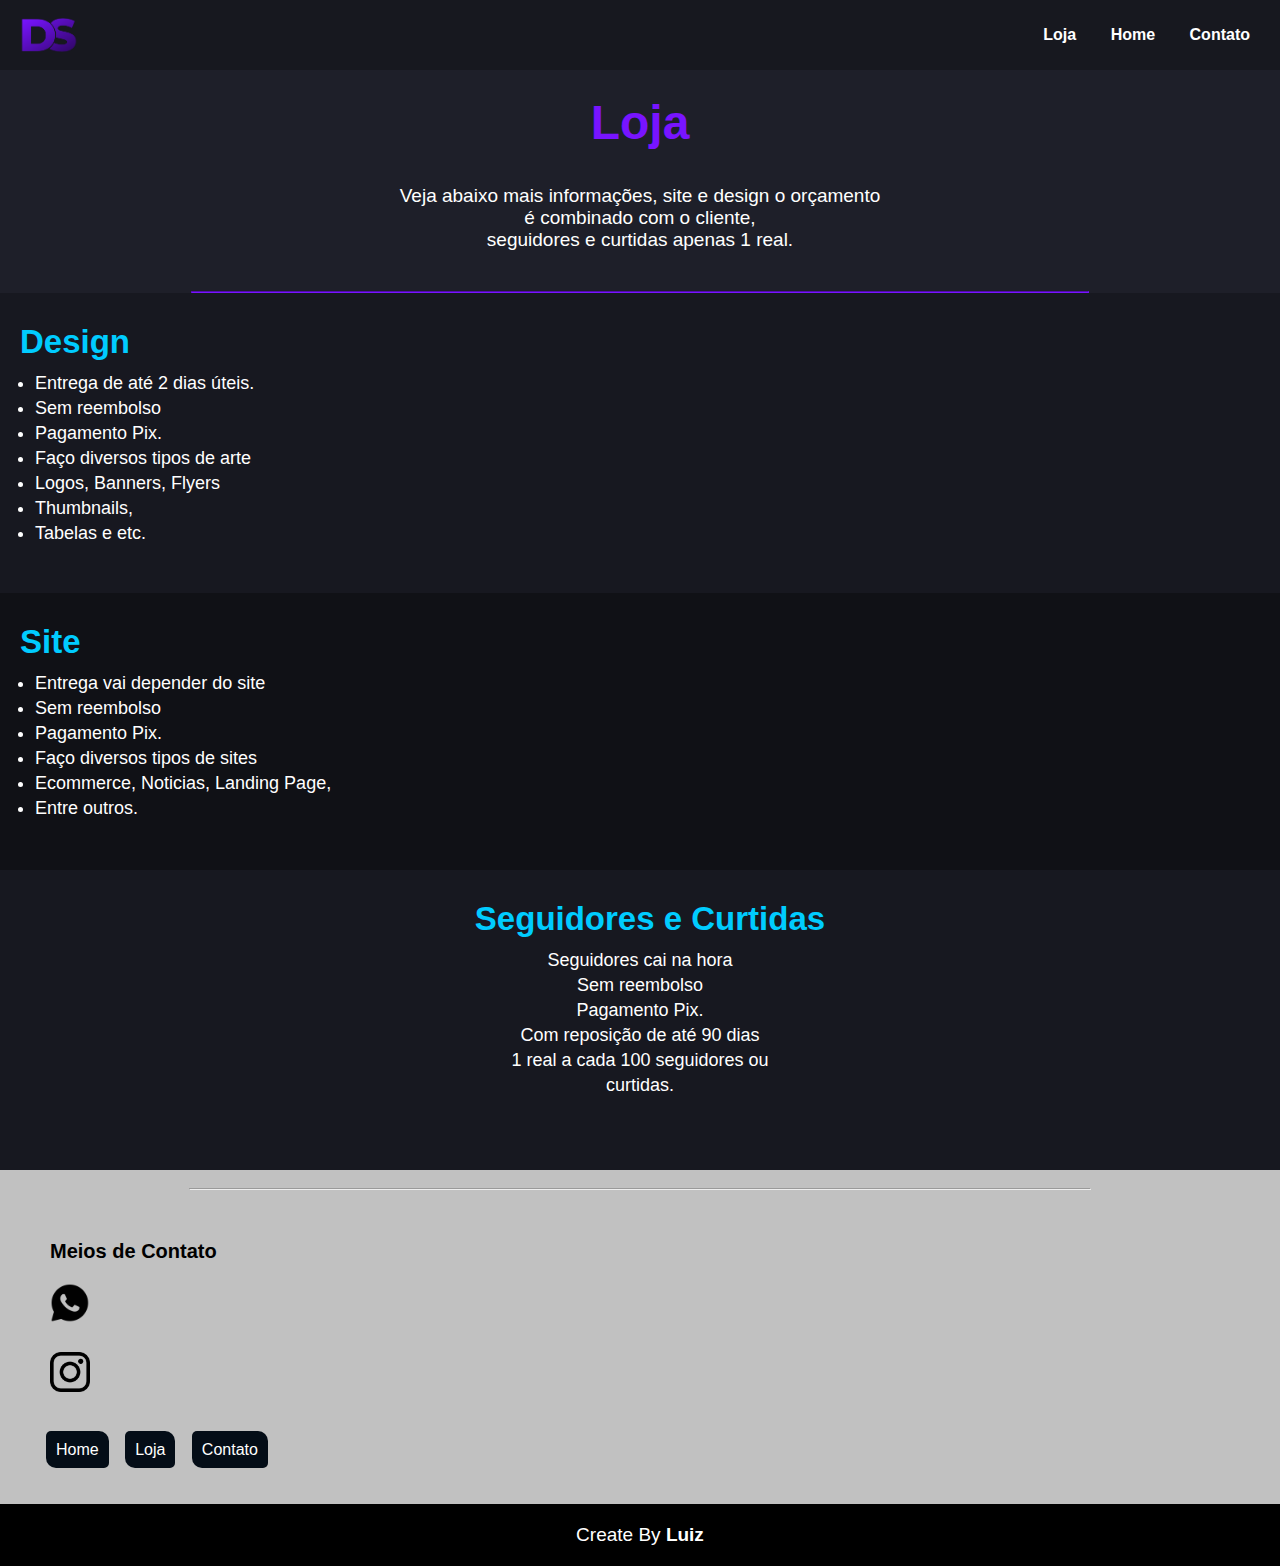
==== commit 25d8baa8: "A" ====
--- a/loja/loja.html
+++ b/loja/loja.html
@@ -6,6 +6,7 @@
     <meta name="viewport" content="width=device-width, initial-scale=1.0">
     <title>Dropshop - Loja</title>
     <link rel="stylesheet" href="../CSS/style.css">
+    <link rel="shortcut icon" href="../images/logo-dropshop.png">
     <style>
         body {
             background-color: rgb(212, 212, 212);
@@ -52,7 +53,7 @@
                 <li>Sem reembolso
                 <li>Pagamento Pix.
                 <li>Faço diversos tipos de sites
-                <li>Eccomerce, Noticias, Landing Page,
+                <li>Ecommerce, Noticias, Landing Page,
                 <li>Entre outros.
             </ul>
         </div>
--- a/CSS/style.css
+++ b/CSS/style.css
@@ -26,6 +26,7 @@
     background-image: linear-gradient(to left, var(--cor1), #3a77b1);
 }
 
+
 .header__home {
     width: 100%;
     height: 70px;
@@ -35,6 +36,7 @@
     align-items: center;
     background-color: #17181f;
     box-shadow: 0px 0px 16px rgba(0, 0, 0, 0.602);
+    background-attachment: scroll;
 }
 
 .header__home img {
@@ -131,7 +133,8 @@
     font-family: 'Montserrat', sans-serif;
     color: var(--cor1);
     padding: 10px 0px 0px 10px;
-    text-align: left; 
+    text-align: left;
+    font-size: 24px; 
 }
 
 .info_descricao_produto {
@@ -244,7 +247,7 @@
 .rodape {
     width: 100%;
     height: 100%;
-    background-color: rgba(147, 150, 150, 0.378);
+    background-color: rgba(189, 189, 189, 0.795)
 
 }
 
@@ -255,7 +258,7 @@
 }
 
 .contato_footer {
-    font-family: Arial, Helvetica, sans-serif;
+    font-family: 'Montserrat', Helvetica, sans-serif;
     font-weight: bold;
     color: rgb(0, 0, 0);
     font-size: 20px;
@@ -309,6 +312,11 @@
     transition: .3s;
 }
 
+.btn_footer a:hover {
+    background-color: #0a0b11;
+    box-shadow: 0px 0px 5px rgba(0, 0, 0, 0.467);
+}
+
 /* Loja */
 
 .btn_loja {
